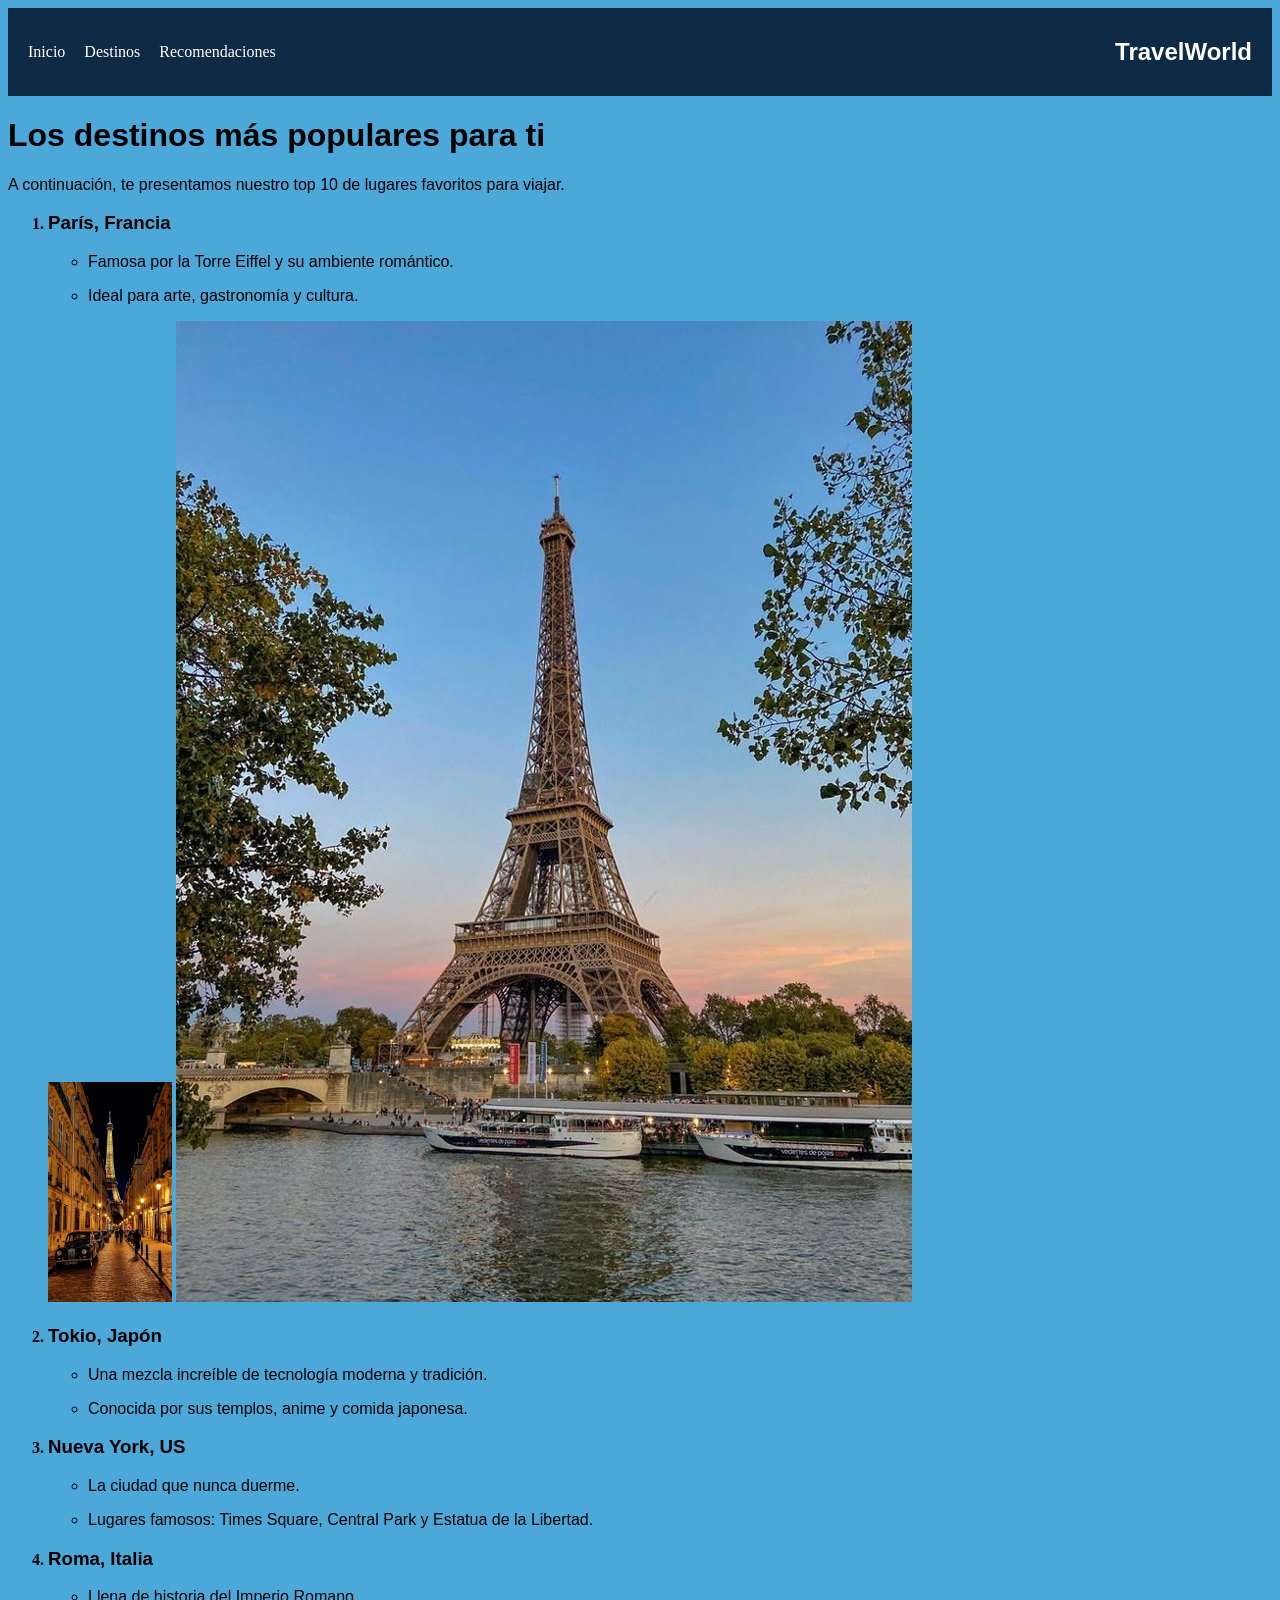
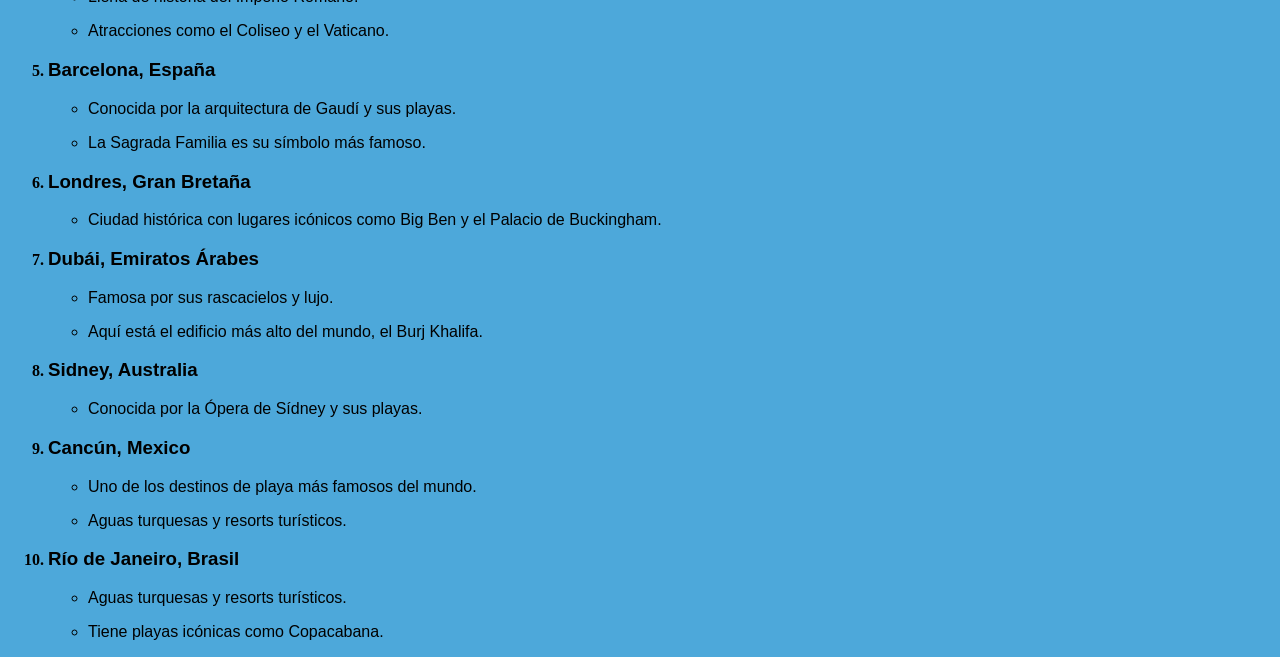
==== Destinos_Populares.html @ 243dc987 "Arreglo del error del tercer avance" ====
<!DOCTYPE html>
<html lang="en">
<head>
    <meta charset="UTF-8">
    <meta name="viewport" content="width=device-width, initial-scale=1.0">
    <title>Document</title>
    <link rel="stylesheet" href="style.css">
</head>
<body class="destinos">

    <nav class="navbar">

    <div class="menu">
        <a href="Inicio.html">Inicio</a>
        <a href="Destinos_Populares.html">Destinos</a>
        <a href="#">Recomendaciones</a>
    </div>

    <h1 class="titulo">TravelWorld</h1>

</nav>

    <h1>Los destinos más populares para ti</h1>
    <p>A continuación, te presentamos nuestro top 10 de lugares favoritos para viajar.</p>

    <ol>
        <strong><li><h3>París, Francia</h3></li></strong>
        <ul>
            <li><p>Famosa por la Torre Eiffel y su ambiente romántico.</p></li>
            <li><p>Ideal para arte, gastronomía y cultura.</p></li>
        </ul>
        <img src="Fotos/Paris streets.jpg" alt="350" height="220">
        <img src="Fotos/POV_ you’re in Paris.jpg
        " alt="">

        <strong><li><h3>Tokio, Japón</h3></li></strong>
        <ul>
            <li><p>Una mezcla increíble de tecnología moderna y tradición.</p></li>
            <li><p>Conocida por sus templos, anime y comida japonesa.</p></li>
        </ul>

        <strong><li><h3>Nueva York, US</h3></li></strong>
        <ul>
            <li><p>La ciudad que nunca duerme.</p></li>
            <li><p>Lugares famosos: Times Square, Central Park y Estatua de la Libertad.</p></li>
        </ul>

        <strong><li><h3>Roma, Italia</h3></li></strong>
        <ul>
            <li><p>Llena de historia del Imperio Romano.</p></li>
            <li><p>Atracciones como el Coliseo y el Vaticano.</p></li>
        </ul>

        <strong><li><h3>Barcelona, España</h3></li></strong>
        <ul>
            <li><p>Conocida por la arquitectura de Gaudí y sus playas.</p></li>
            <li><p>La Sagrada Familia es su símbolo más famoso.</p></li>
        </ul>

        <strong><li><h3>Londres, Gran Bretaña</h3></li></strong>
        <ul>
            <li><p>Ciudad histórica con lugares icónicos como Big Ben y el Palacio de Buckingham.</p></li>
        </ul>

        <strong><li><h3>Dubái, Emiratos Árabes</h3></li></strong>
        <ul>
            <li><p>Famosa por sus rascacielos y lujo.</p></li>
            <li><p>Aquí está el edificio más alto del mundo, el Burj Khalifa.</p></li>
        </ul>

        <strong><li><h3>Sidney, Australia</h3></li></strong>
        <ul>
            <li><p>Conocida por la Ópera de Sídney y sus playas.</p></li>
        </ul>

        <strong><li><h3>Cancún, Mexico</h3></li></strong>
        <ul>
            <li><p>Uno de los destinos de playa más famosos del mundo.</p></li>
            <li><p>Aguas turquesas y resorts turísticos.</p></li>
        </ul>

        <strong><li><h3>Río de Janeiro, Brasil</h3></li></strong>
        <ul>
            <li><p>Aguas turquesas y resorts turísticos.</p></li>
            <li><p>Tiene playas icónicas como Copacabana.</p></li>
        </ul>
    </ol>
</body>
</html>
---- style.css ----
.navbar
{
    display: flex;
    justify-content: space-between;
    align-items: center;
    background-color: #0F2A44;
    padding: 10px 20px;
}

h1,h3,p
{
    font-family: Arial, "Helvetica Neue", Helvetica, sans-serif;
}

.menu a
{
    color: white;
    text-decoration: none;
    margin-right: 15px;
}

.titulo
{
    color: white;
}

.Inicio
{
    background-color:#1E3A5F;
    color: white;
}

.destinos
{
    background-color: #4DA8DA;
}
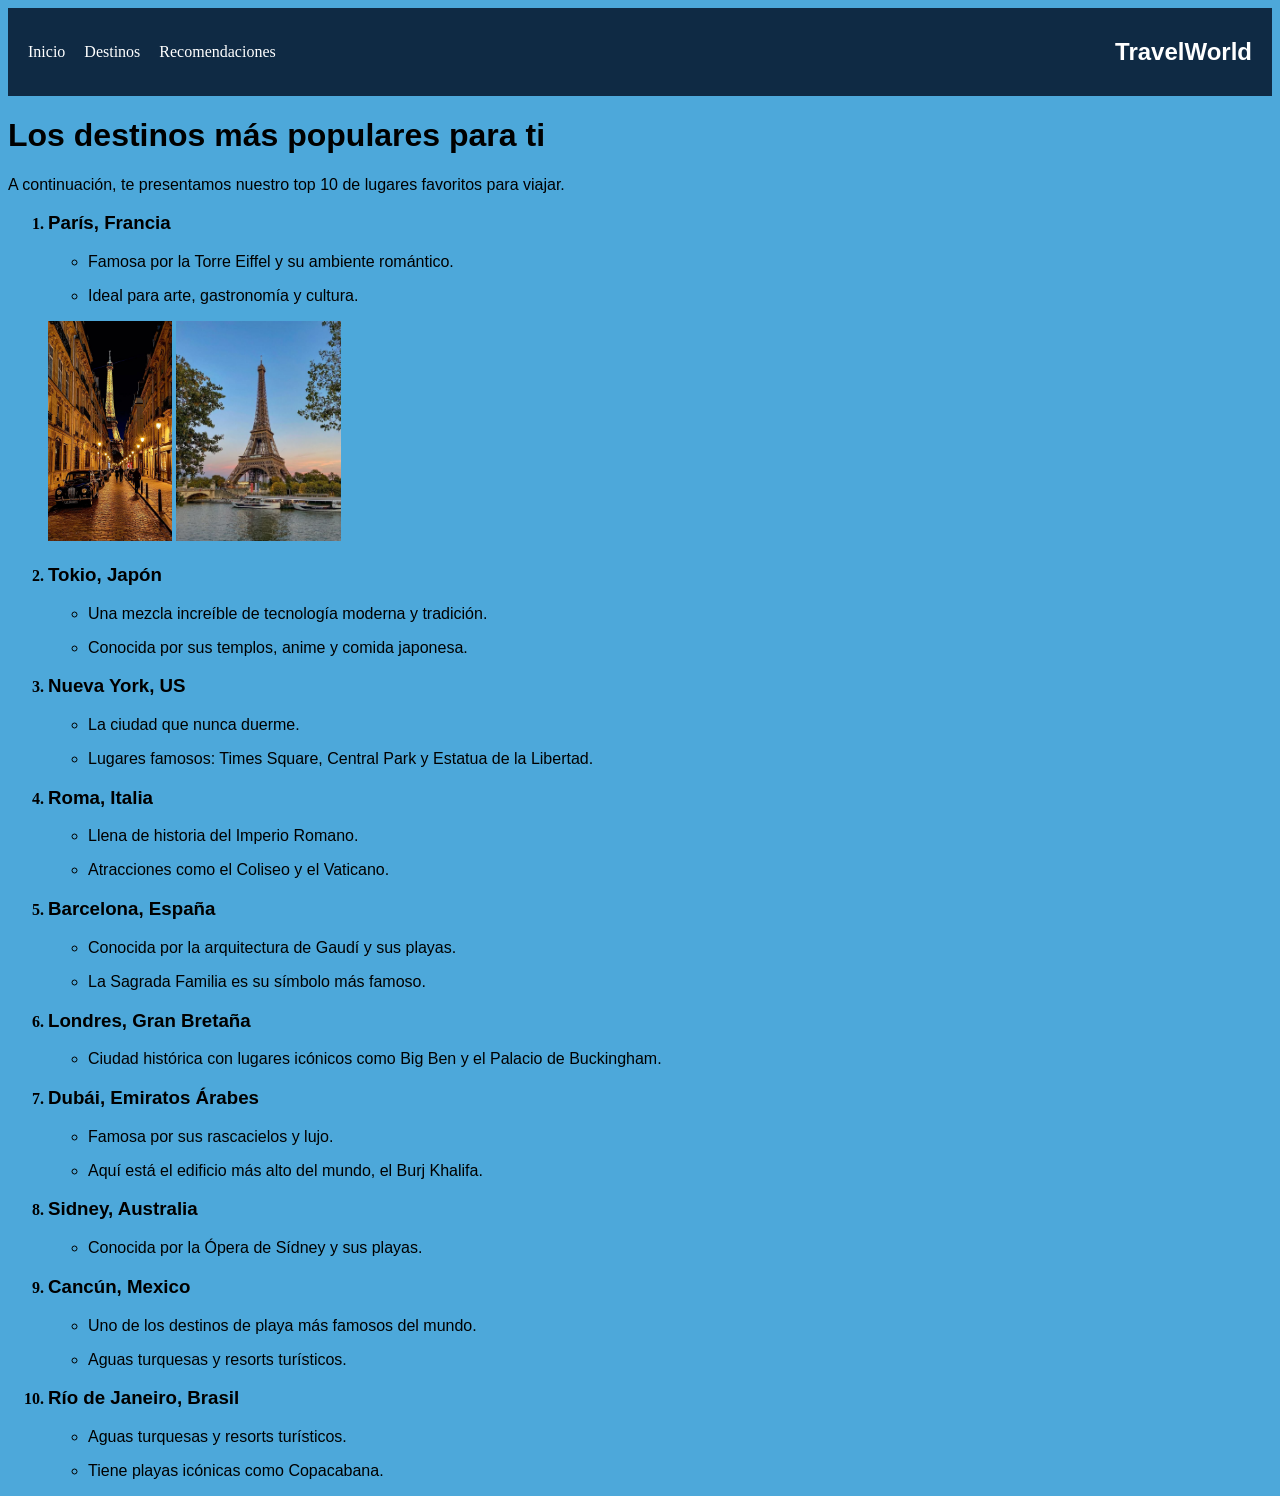
==== commit f399a669: "actualizacion de avance 3" ====
--- a/Destinos_Populares.html
+++ b/Destinos_Populares.html
@@ -30,8 +30,7 @@
             <li><p>Ideal para arte, gastronomía y cultura.</p></li>
         </ul>
         <img src="Fotos/Paris streets.jpg" alt="350" height="220">
-        <img src="Fotos/POV_ you’re in Paris.jpg
-        " alt="">
+        <img src="Fotos/POV_ you’re in Paris.jpg" alt="350" height="220">
 
         <strong><li><h3>Tokio, Japón</h3></li></strong>
         <ul>
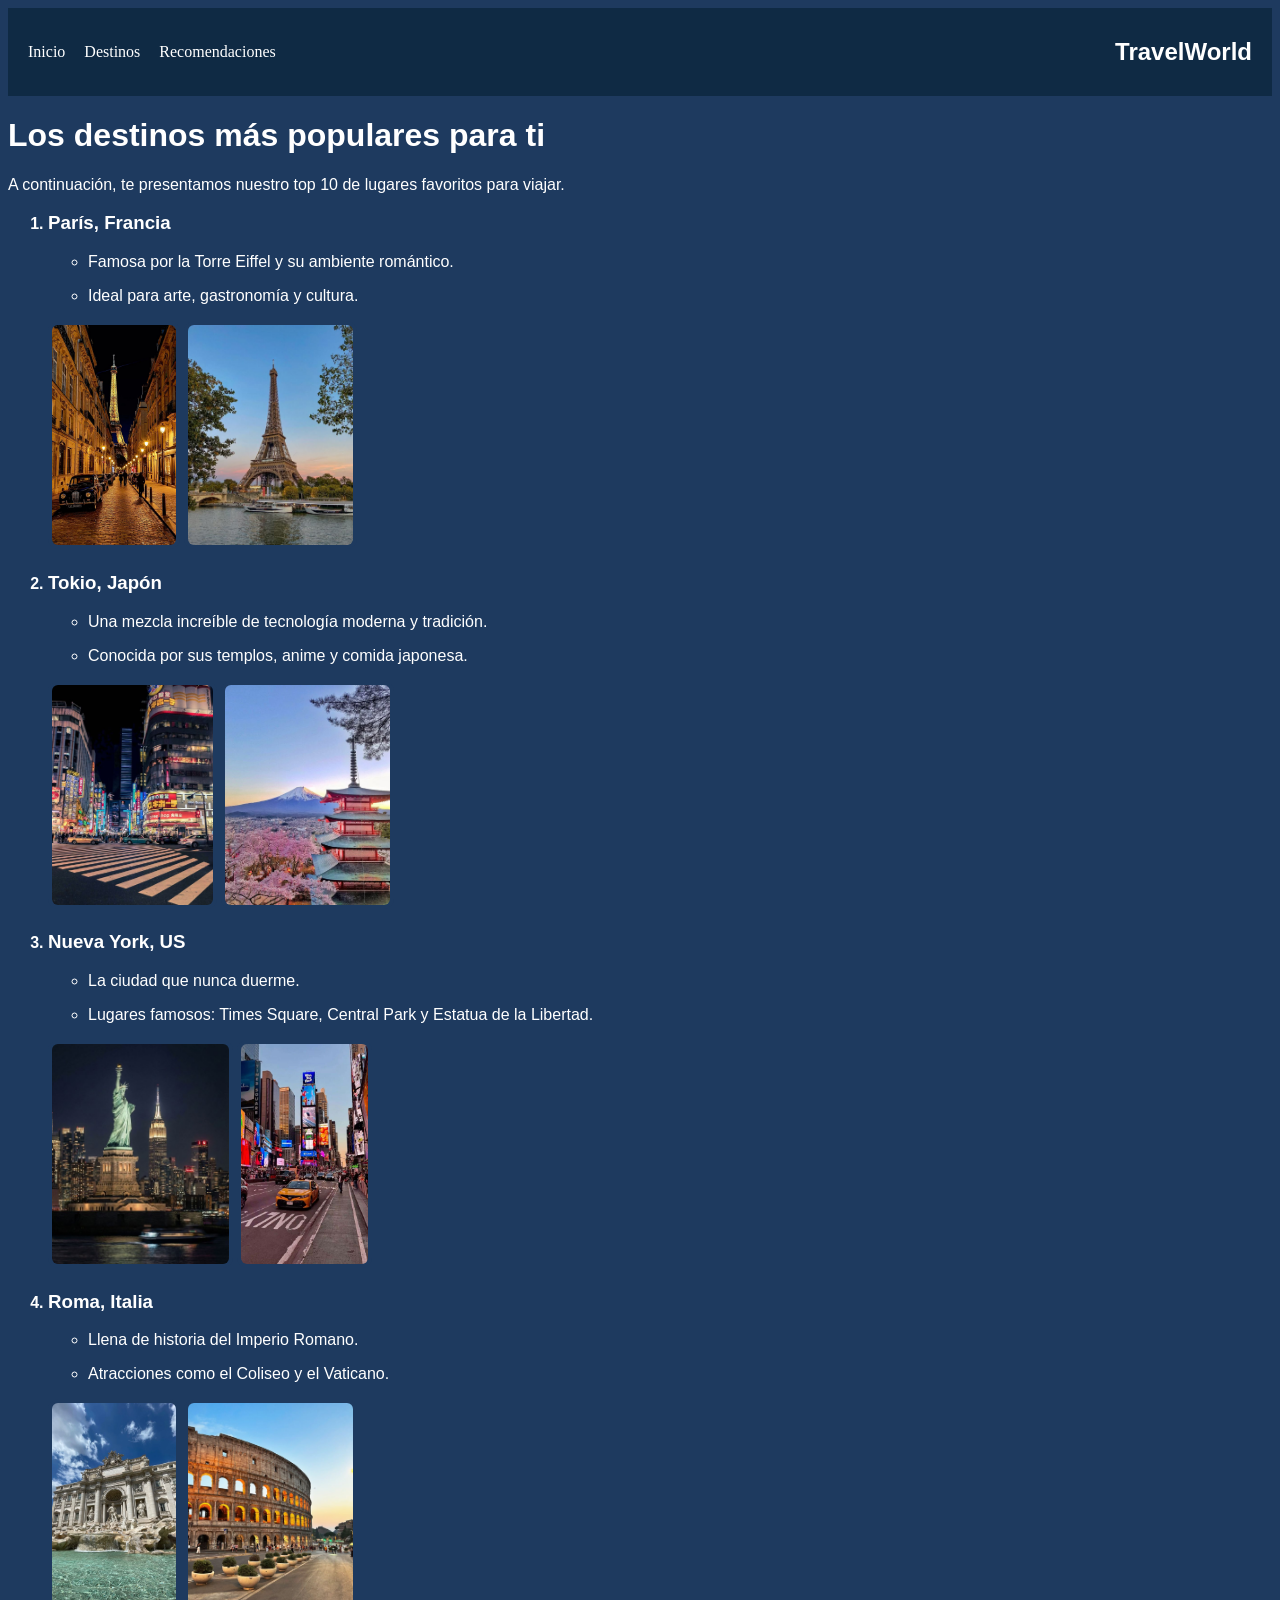
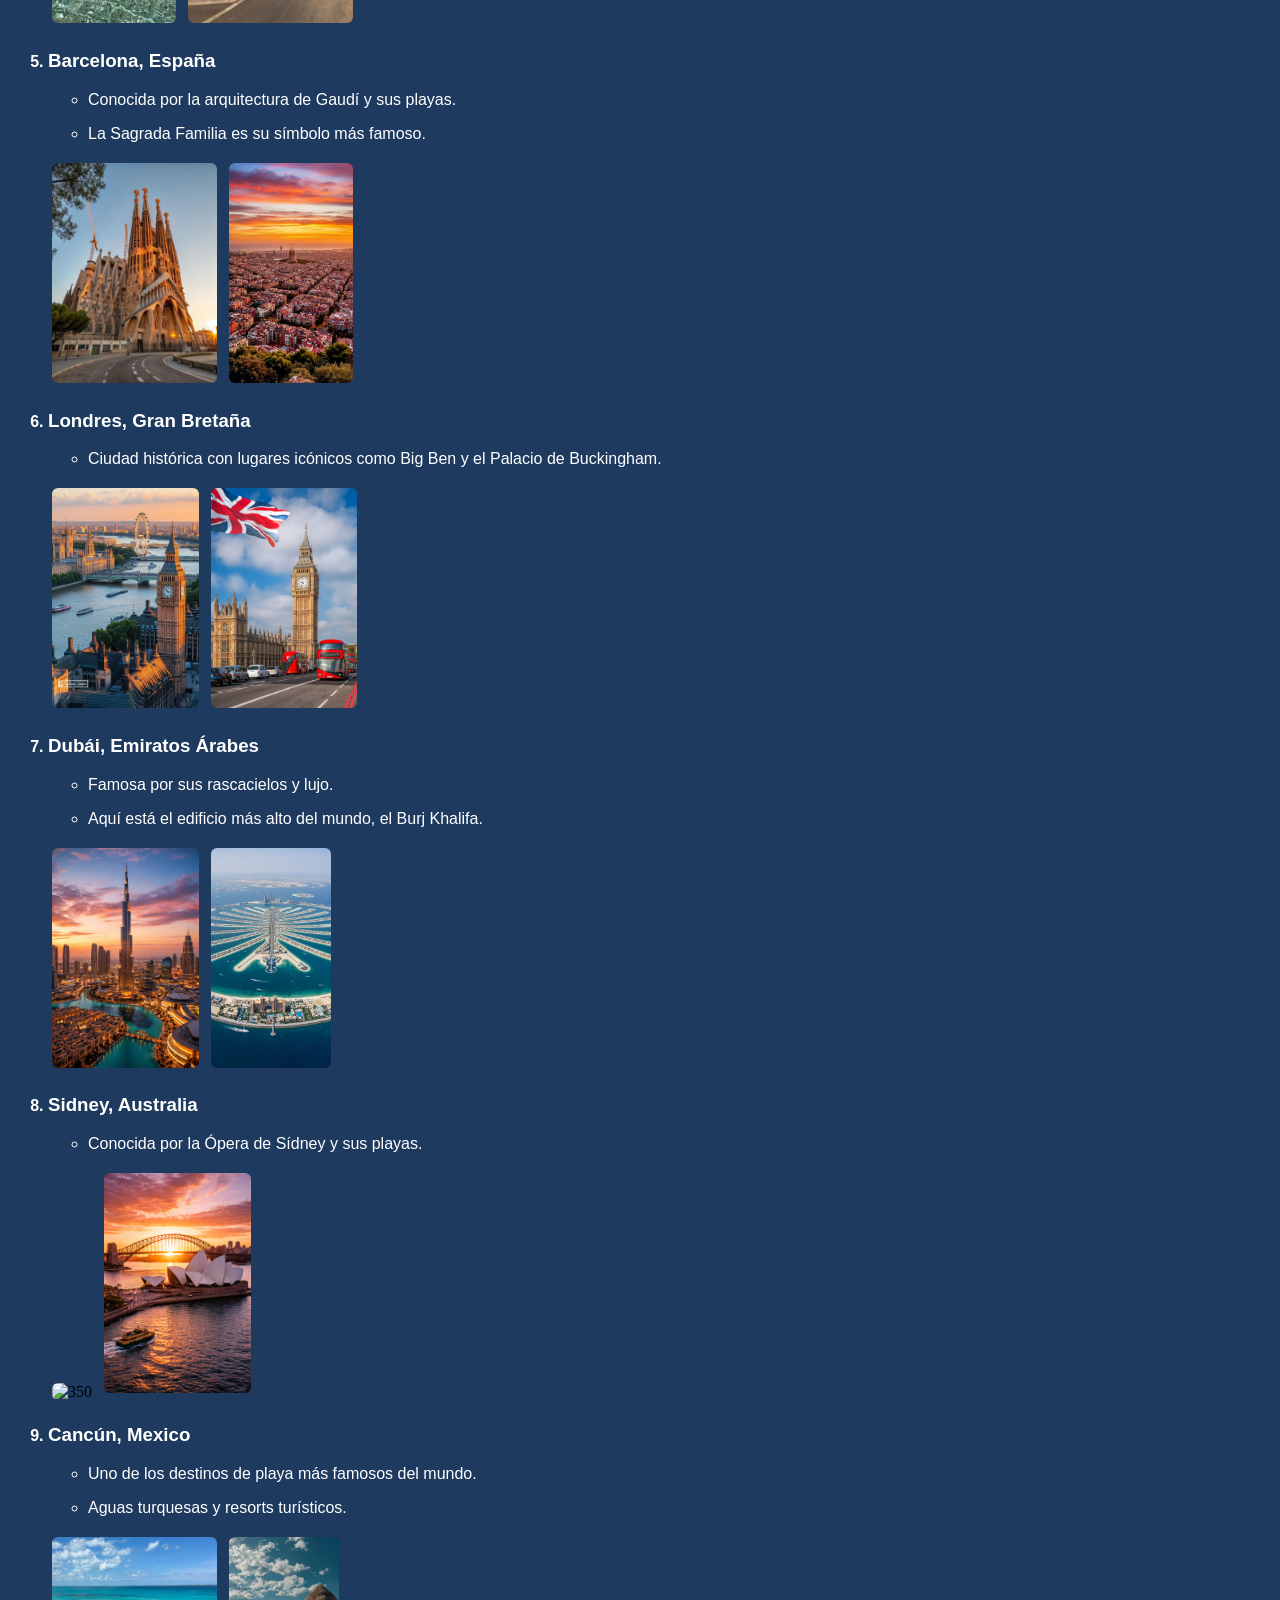
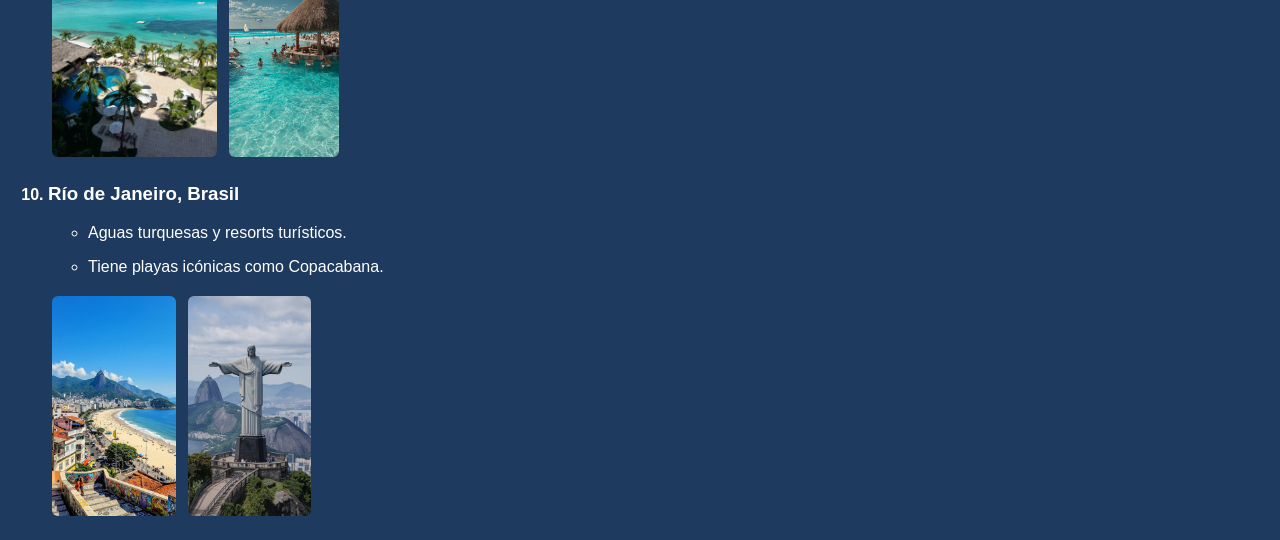
==== commit 87083953: "Cuarto avance" ====
--- a/Destinos_Populares.html
+++ b/Destinos_Populares.html
@@ -37,52 +37,70 @@
             <li><p>Una mezcla increíble de tecnología moderna y tradición.</p></li>
             <li><p>Conocida por sus templos, anime y comida japonesa.</p></li>
         </ul>
+        <img src="Fotos/51 Best Things to do in Tokyo.jpg" alt="350" height="220">
+        <img src="Fotos/descarga (21).jpg" alt="350" height="220">
 
         <strong><li><h3>Nueva York, US</h3></li></strong>
         <ul>
             <li><p>La ciudad que nunca duerme.</p></li>
             <li><p>Lugares famosos: Times Square, Central Park y Estatua de la Libertad.</p></li>
         </ul>
+        <img src="Fotos/ny 1.jpg" alt="350" height="220">
+        <img src="Fotos/ny2.jpg" alt="350" height="220">
 
         <strong><li><h3>Roma, Italia</h3></li></strong>
         <ul>
             <li><p>Llena de historia del Imperio Romano.</p></li>
             <li><p>Atracciones como el Coliseo y el Vaticano.</p></li>
         </ul>
+        <img src="Fotos/Roma.jpg" alt="350" height="220">
+        <img src="Fotos/Rome, Italy.jpg" alt="350" height="220">
 
         <strong><li><h3>Barcelona, España</h3></li></strong>
         <ul>
             <li><p>Conocida por la arquitectura de Gaudí y sus playas.</p></li>
             <li><p>La Sagrada Familia es su símbolo más famoso.</p></li>
         </ul>
+        <img src="Fotos/la sagrada failia.jpg" alt="350" height="220">
+        <img src="Fotos/Sunset in Barcelona.jpg" alt="350" height="220">
 
         <strong><li><h3>Londres, Gran Bretaña</h3></li></strong>
         <ul>
             <li><p>Ciudad histórica con lugares icónicos como Big Ben y el Palacio de Buckingham.</p></li>
         </ul>
+        <img src="Fotos/londra 2.jpg" alt="350" height="220">
+        <img src="Fotos/Londra.jpg" alt="350" height="220">
 
         <strong><li><h3>Dubái, Emiratos Árabes</h3></li></strong>
         <ul>
             <li><p>Famosa por sus rascacielos y lujo.</p></li>
             <li><p>Aquí está el edificio más alto del mundo, el Burj Khalifa.</p></li>
         </ul>
+        <img src="Fotos/dubai 1.jpg" alt="350" height="220">
+        <img src="Fotos/dubai 2.jpg" alt="350" height="220">
 
         <strong><li><h3>Sidney, Australia</h3></li></strong>
         <ul>
             <li><p>Conocida por la Ópera de Sídney y sus playas.</p></li>
         </ul>
+        <img src="Fotos/Australian roadtrip anyone_🐨🦘🇦🇺__Many of you don’t know but Australia was my home for over 3 years while I got my Marine Science degree at @jamescookuniversity in Townsville! I miss those days, life in Australi.jpg" alt="350" height="220">
+        <img src="Fotos/Sydney, Australia.jpg" alt="350" height="220">
 
         <strong><li><h3>Cancún, Mexico</h3></li></strong>
         <ul>
             <li><p>Uno de los destinos de playa más famosos del mundo.</p></li>
             <li><p>Aguas turquesas y resorts turísticos.</p></li>
         </ul>
+        <img src="Fotos/cancún méxico.jpg" alt="350" height="220">
+        <img src="Fotos/Ultimate Cancun Mexico Bucket List_ Top Things To Do In Paradise.jpg" alt="350" height="220">
 
         <strong><li><h3>Río de Janeiro, Brasil</h3></li></strong>
         <ul>
             <li><p>Aguas turquesas y resorts turísticos.</p></li>
             <li><p>Tiene playas icónicas como Copacabana.</p></li>
         </ul>
+        <img src="Fotos/Brazil 🇧🇷.jpg" alt="350" height="220">
+        <img src="Fotos/descarga (22).jpg" alt="350" height="220">
     </ol>
 </body>
 </html>
--- a/style.css
+++ b/style.css
@@ -7,9 +7,10 @@
     padding: 10px 20px;
 }
 
-h1,h3,p
+h1,h3,p,li
 {
-    font-family: Arial, "Helvetica Neue", Helvetica, sans-serif;
+    font-family:Verdana, Geneva, Tahoma, sans-serif;
+    color: white;
 }
 
 .menu a
@@ -19,18 +20,23 @@
     margin-right: 15px;
 }
 
+
 .titulo
 {
     color: white;
 }
 
-.Inicio
+body
 {
-    background-color:#1E3A5F;
-    color: white;
+    font
 }
 
-.destinos
+img{
+    border: 4px solid #1E3A5F;
+    border-radius: 10px;
+}
+
+body
 {
-    background-color: #4DA8DA;
-}
+    background-color: #1E3A5F;
+}
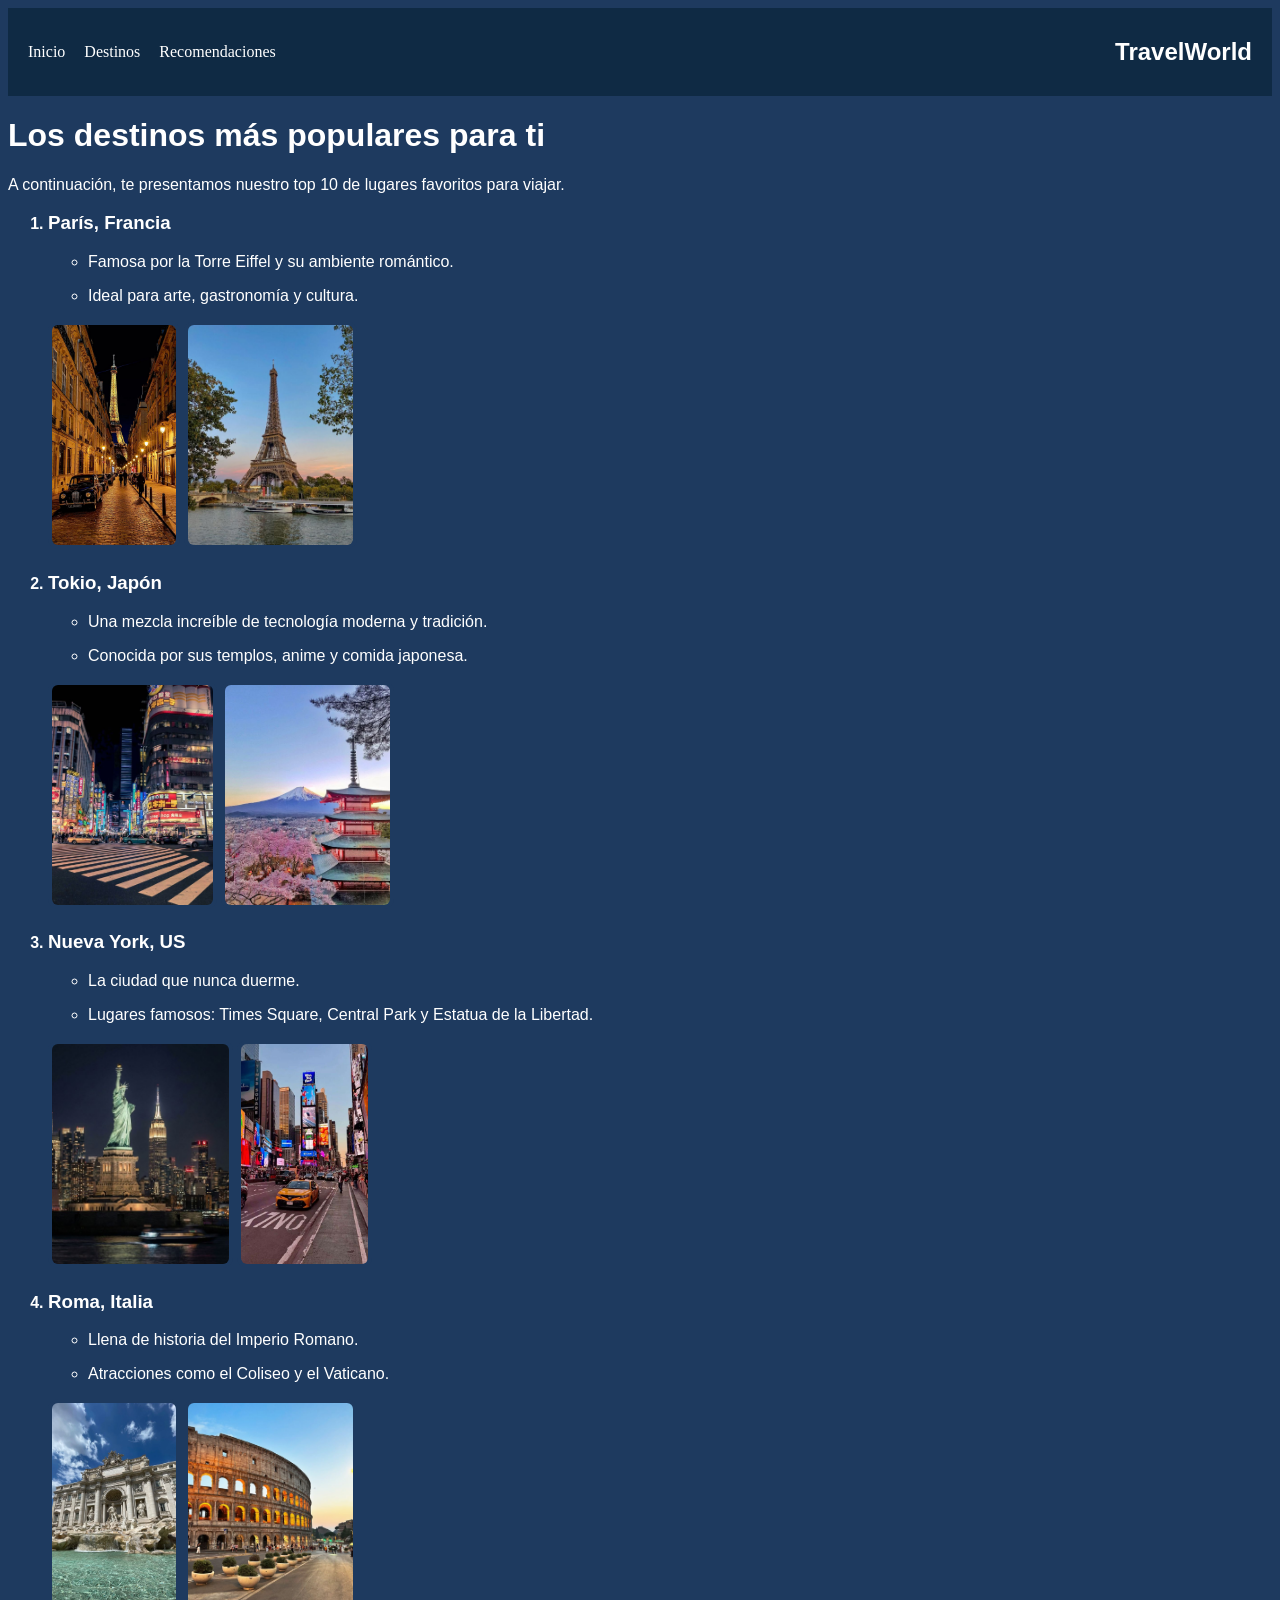
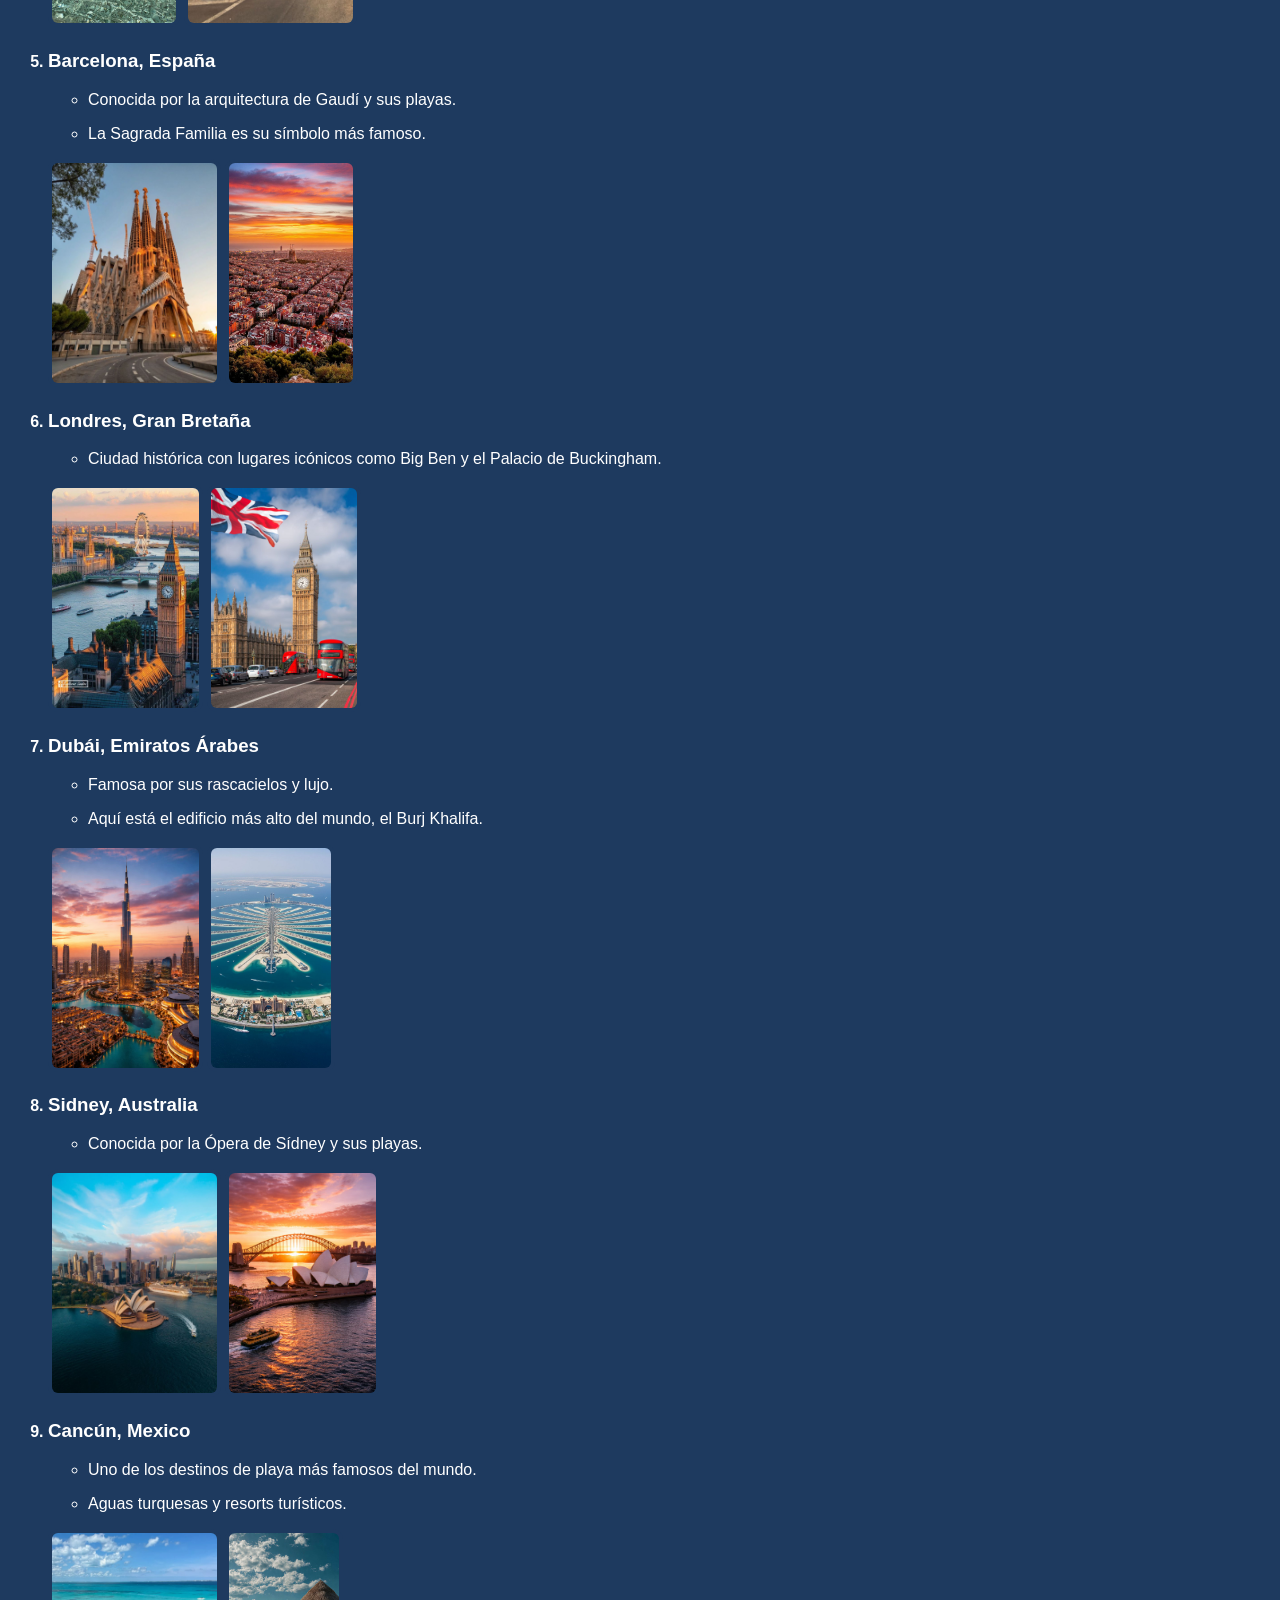
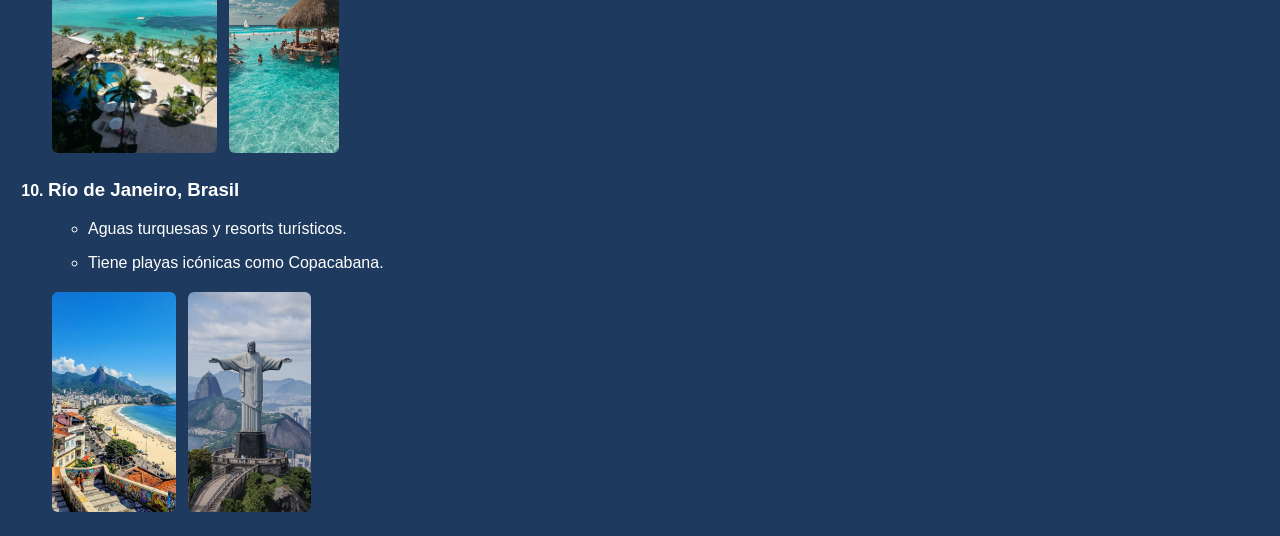
==== commit 1571091e: "Actualizacion sabado" ====
--- a/Destinos_Populares.html
+++ b/Destinos_Populares.html
@@ -13,7 +13,7 @@
     <div class="menu">
         <a href="Inicio.html">Inicio</a>
         <a href="Destinos_Populares.html">Destinos</a>
-        <a href="#">Recomendaciones</a>
+        <a href="Recomendaciones.html">Recomendaciones</a>
     </div>
 
     <h1 class="titulo">TravelWorld</h1>
@@ -83,7 +83,7 @@
         <ul>
             <li><p>Conocida por la Ópera de Sídney y sus playas.</p></li>
         </ul>
-        <img src="Fotos/Australian roadtrip anyone_🐨🦘🇦🇺__Many of you don’t know but Australia was my home for over 3 years while I got my Marine Science degree at @jamescookuniversity in Townsville! I miss those days, life in Australi.jpg" alt="350" height="220">
+        <img src="Fotos/australia act.jpg" alt="350" height="220">
         <img src="Fotos/Sydney, Australia.jpg" alt="350" height="220">
 
         <strong><li><h3>Cancún, Mexico</h3></li></strong>
--- a/style.css
+++ b/style.css
@@ -7,7 +7,7 @@
     padding: 10px 20px;
 }
 
-h1,h3,p,li
+h1,h2,h3,p,li
 {
     font-family:Verdana, Geneva, Tahoma, sans-serif;
     color: white;
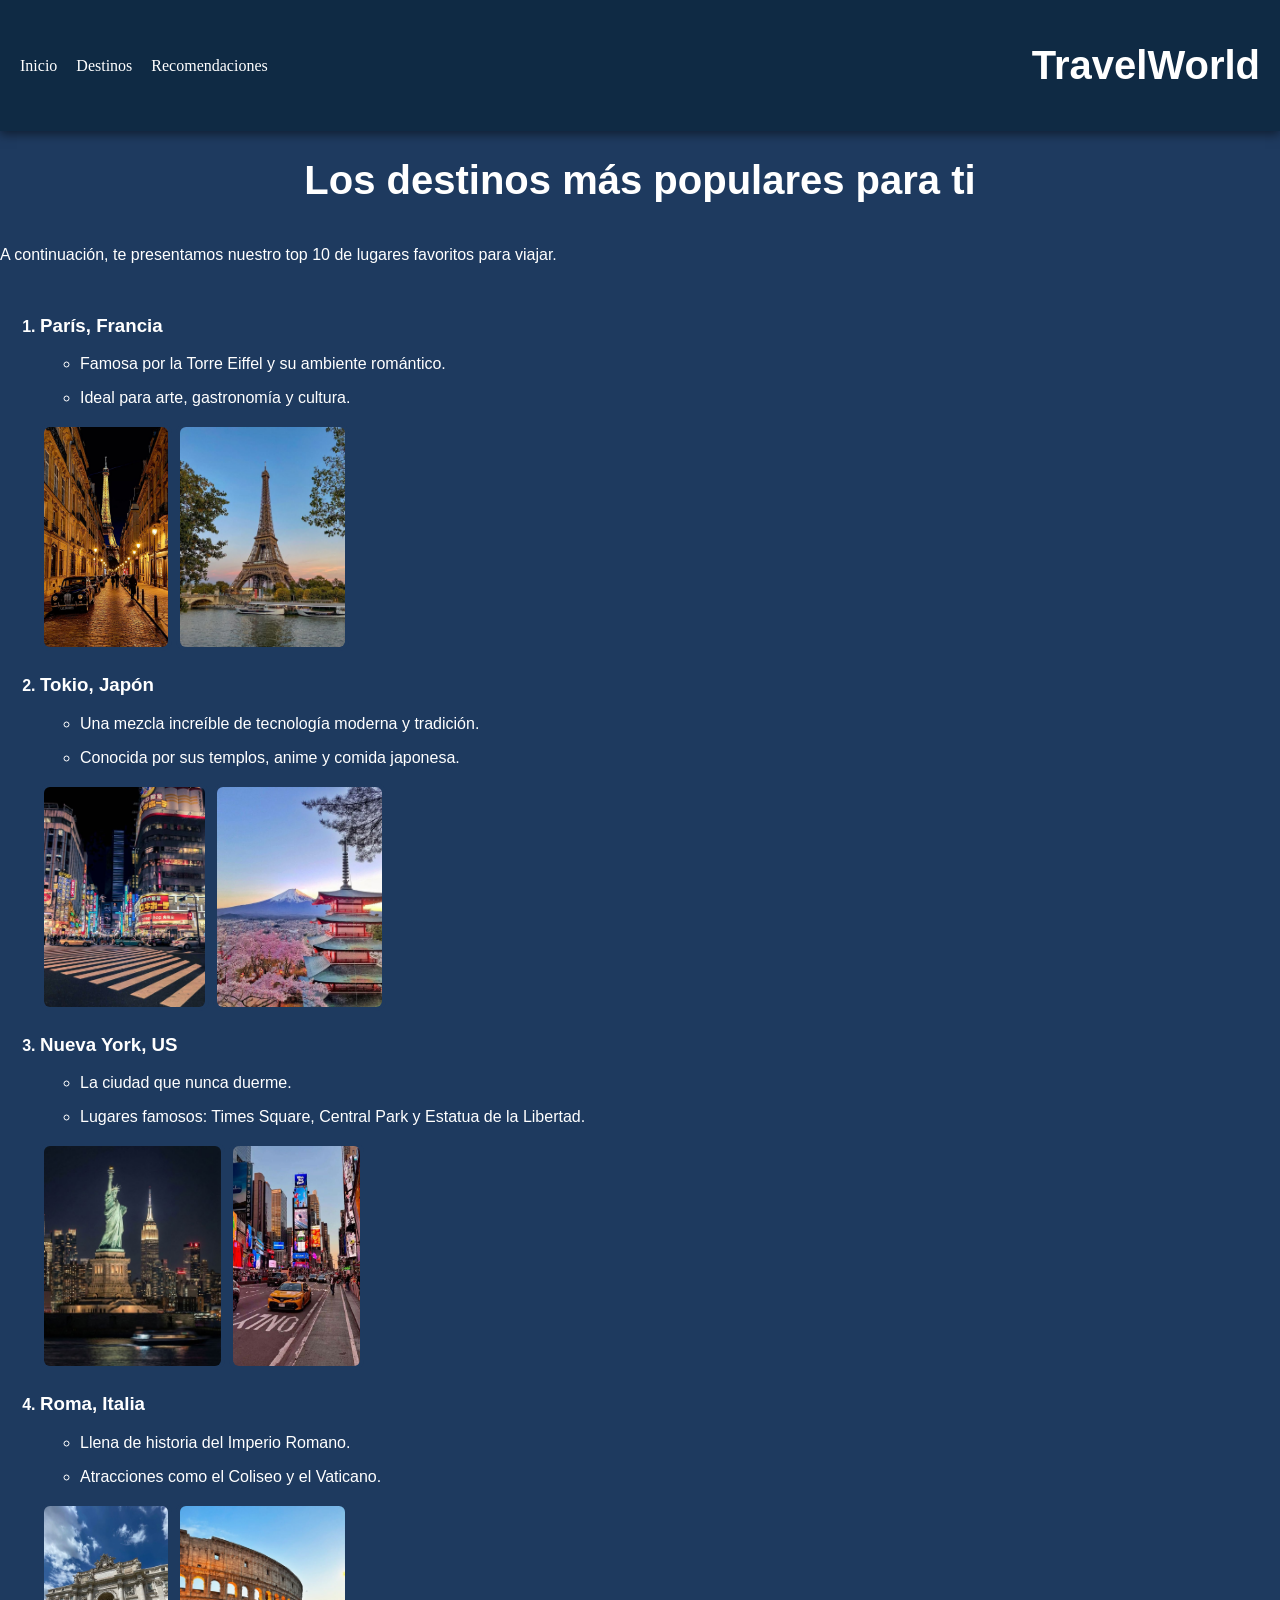
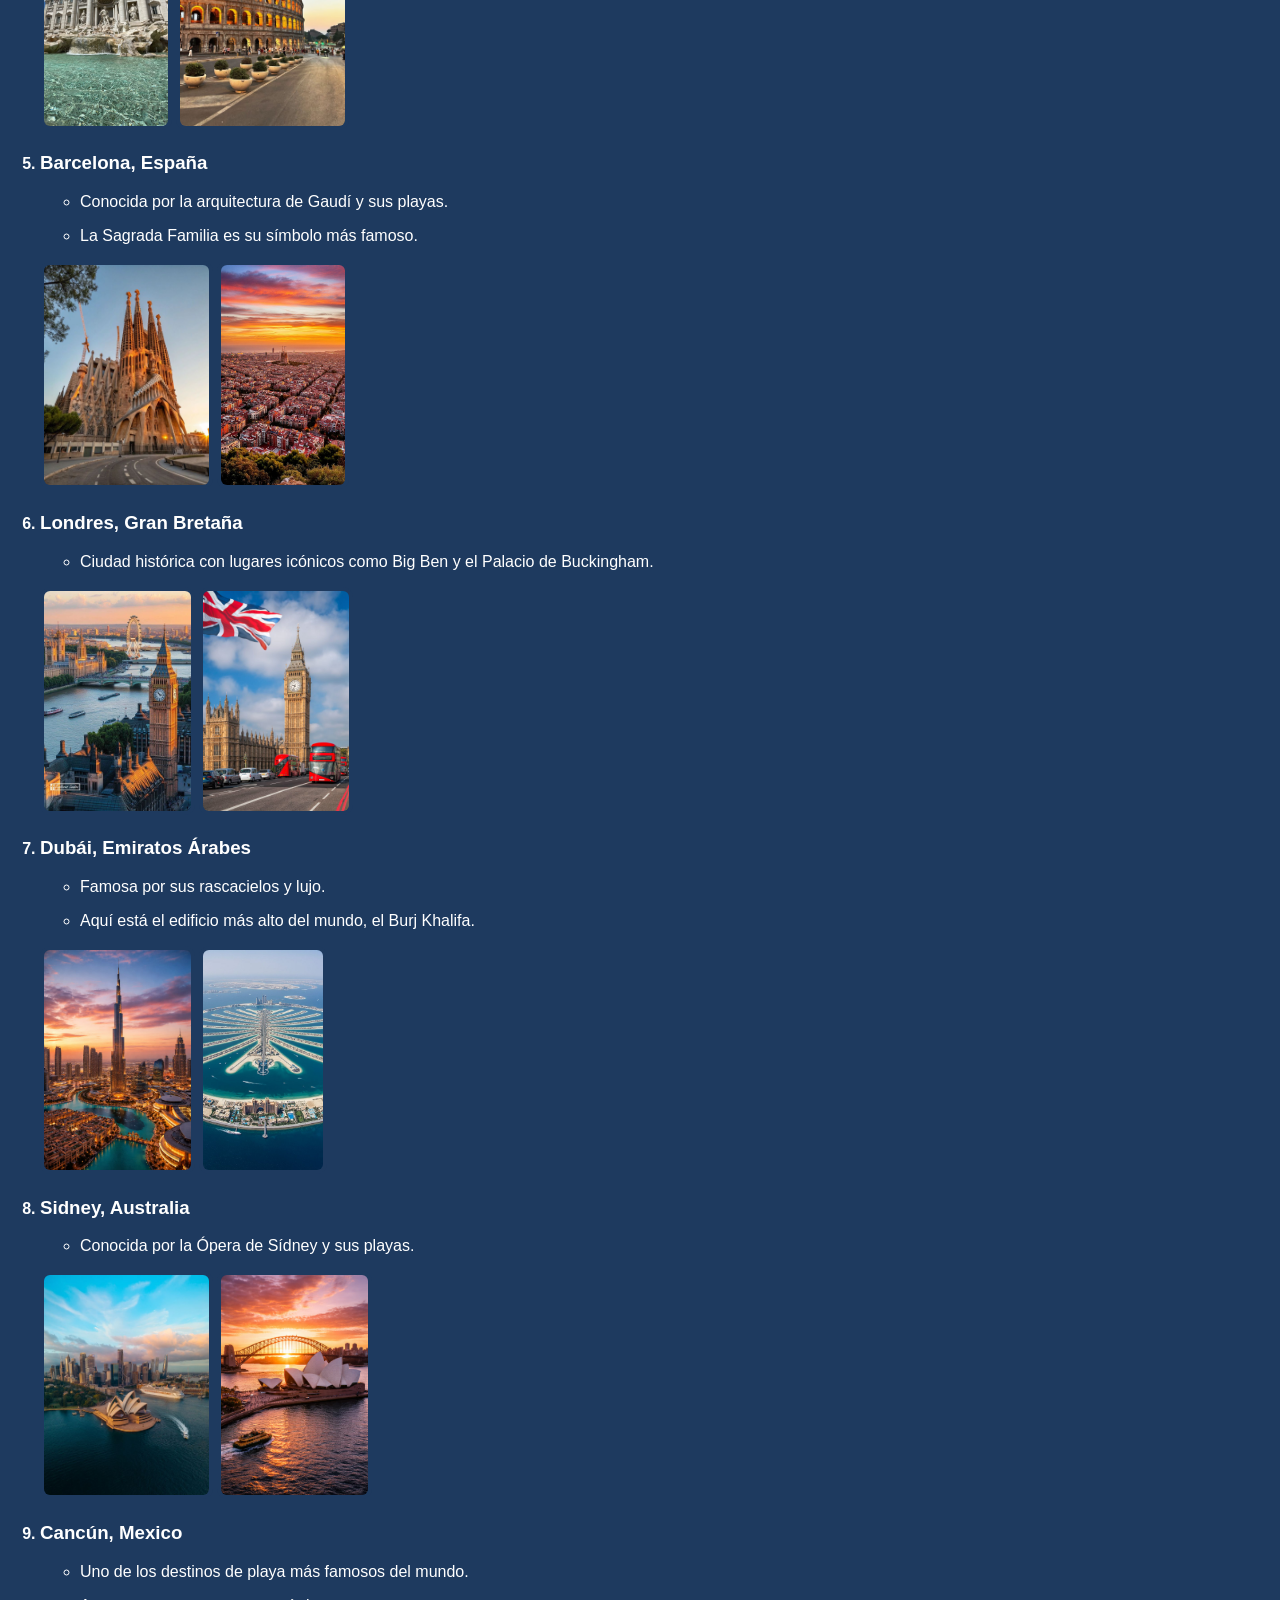
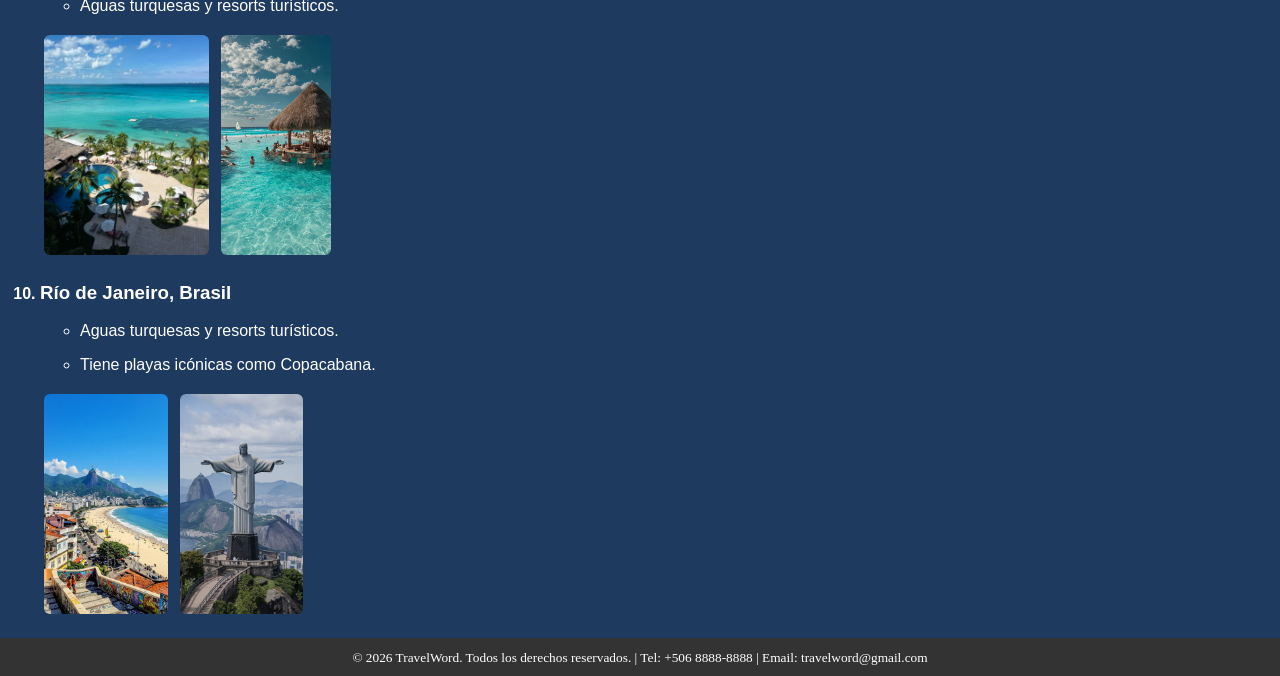
==== commit 0b2dee95: "Cambios finales" ====
--- a/Destinos_Populares.html
+++ b/Destinos_Populares.html
@@ -102,5 +102,7 @@
         <img src="Fotos/Brazil 🇧🇷.jpg" alt="350" height="220">
         <img src="Fotos/descarga (22).jpg" alt="350" height="220">
     </ol>
+
+    <footer><small>© 2026 TravelWord. Todos los derechos reservados. | Tel: +506 8888-8888 | Email: travelword@gmail.com</small></footer>
 </body>
 </html>
--- a/style.css
+++ b/style.css
@@ -5,12 +5,25 @@
     align-items: center;
     background-color: #0F2A44;
     padding: 10px 20px;
+    box-shadow: 0px 3px 10px rgba(0,0,0,0.5);
 }
 
 h1,h2,h3,p,li
 {
     font-family:Verdana, Geneva, Tahoma, sans-serif;
     color: white;
+}
+
+h1
+{
+    font-size: 40px;
+    text-align: center;
+}
+
+h2
+{
+    border-bottom: 2px solid #4DA6FF;
+    padding-bottom: 5px;
 }
 
 .menu a
@@ -20,23 +33,59 @@
     margin-right: 15px;
 }
 
+.menu a:hover
+{
+    color: #8cbbed;
+    transition: 0.3s;
+}
 
 .titulo
 {
     color: white;
 }
 
-body
+
+img
 {
-    font
+     border: 4px solid #1E3A5F;
+    border-radius: 10px;
+    transition: transform 0.3s;
 }
 
-img{
-    border: 4px solid #1E3A5F;
-    border-radius: 10px;
+img:hover
+{
+    transform: scale(1.05);
 }
 
+html, body
+{
+    height: 100%;
+    margin: 0%;
+}
 body
 {
     background-color: #1E3A5F;
+    display: flex;
+    flex-direction: column;
+}
+
+main
+{
+    flex: 1;
+}
+
+footer
+{
+    background: #333;
+    color: white;
+    text-align: center;
+    padding: 10px;
+}
+
+.card
+{
+    background: #0F2A44;
+    padding: 20px;
+    border-radius: 10px;
+    margin: 20px 0;
 }
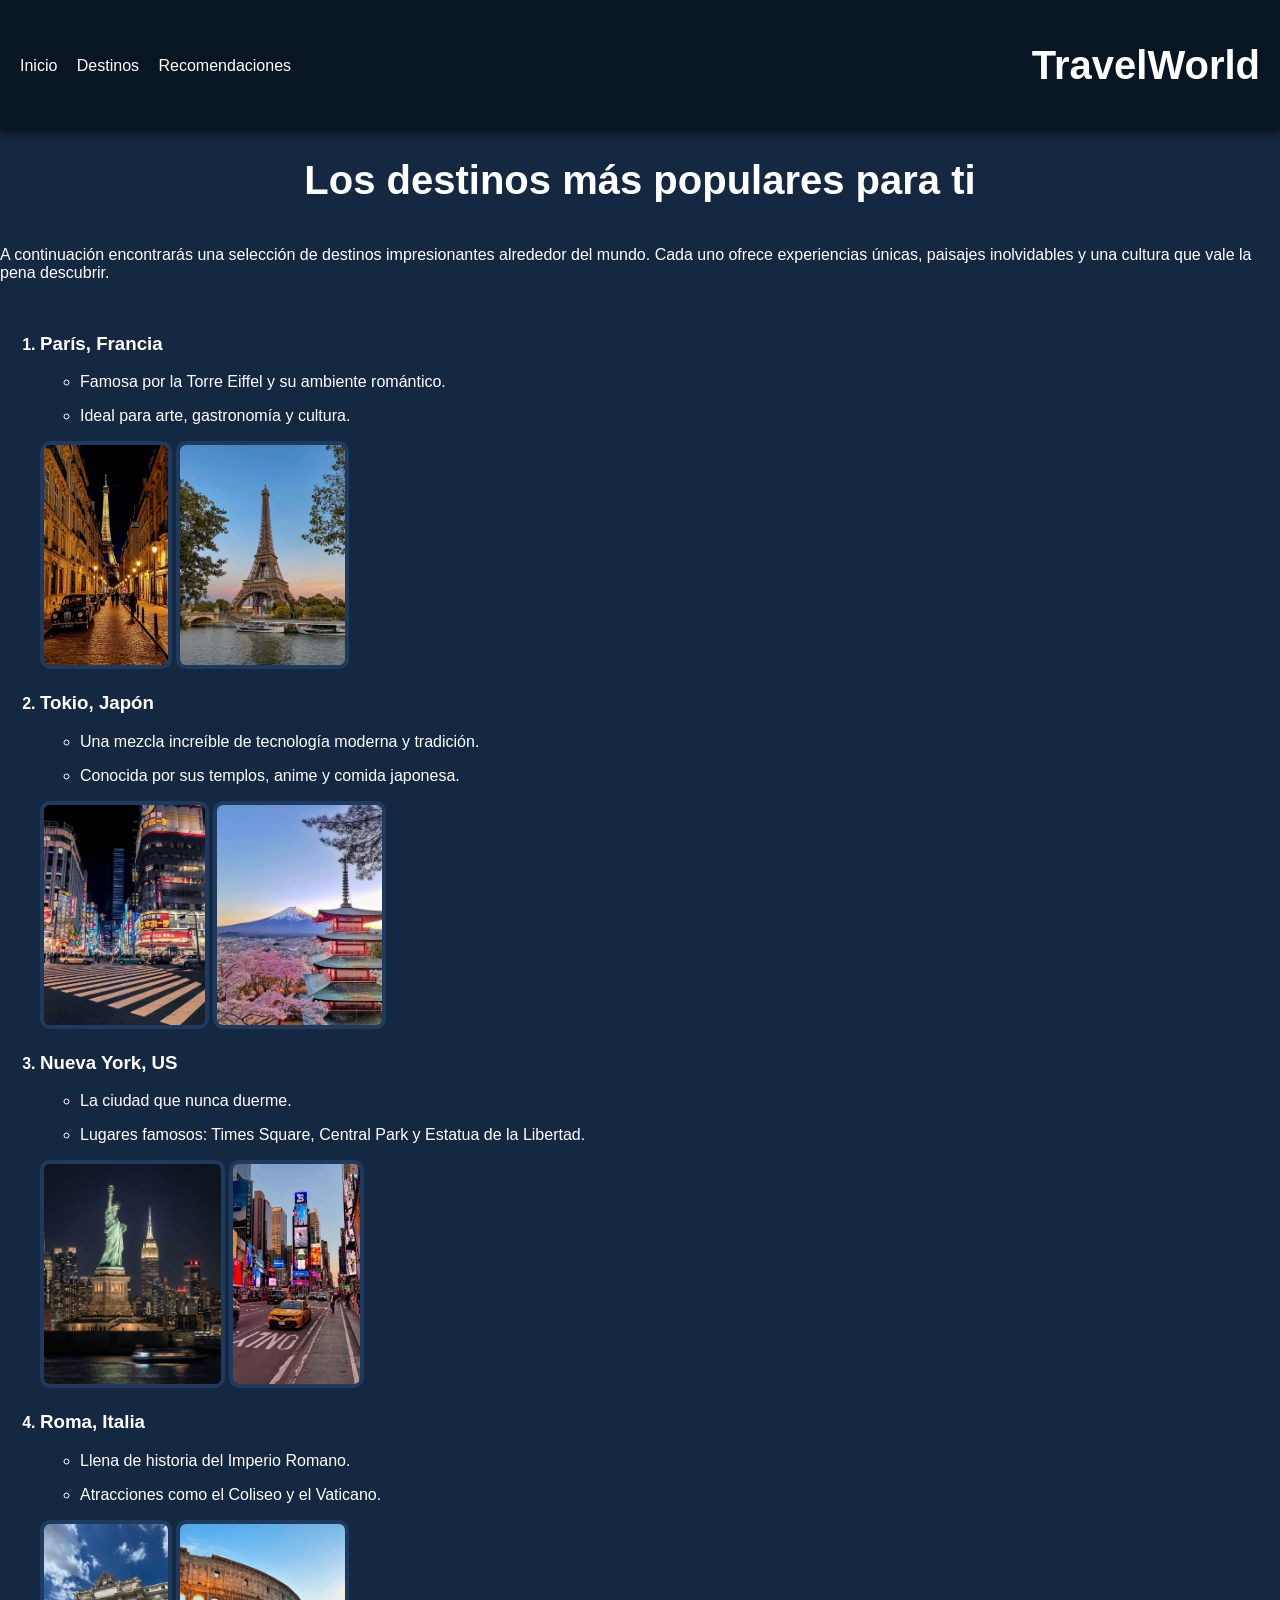
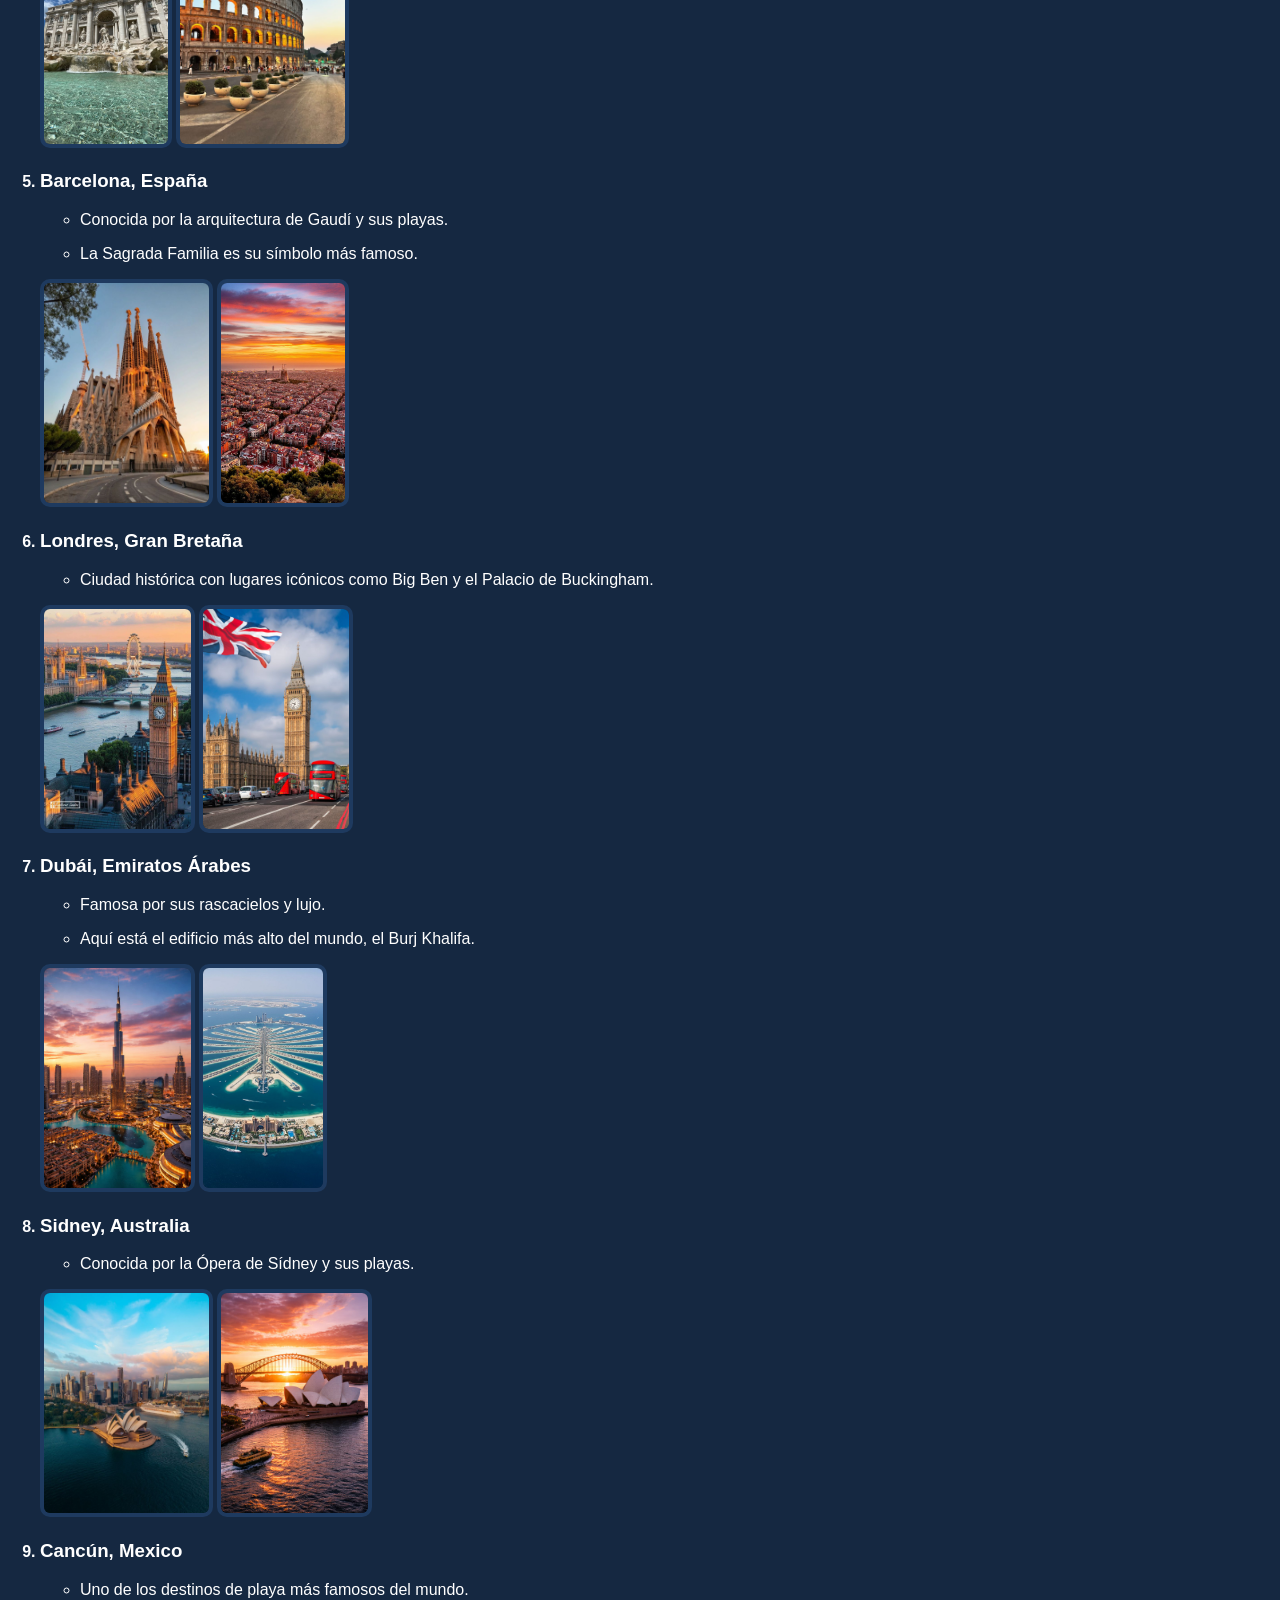
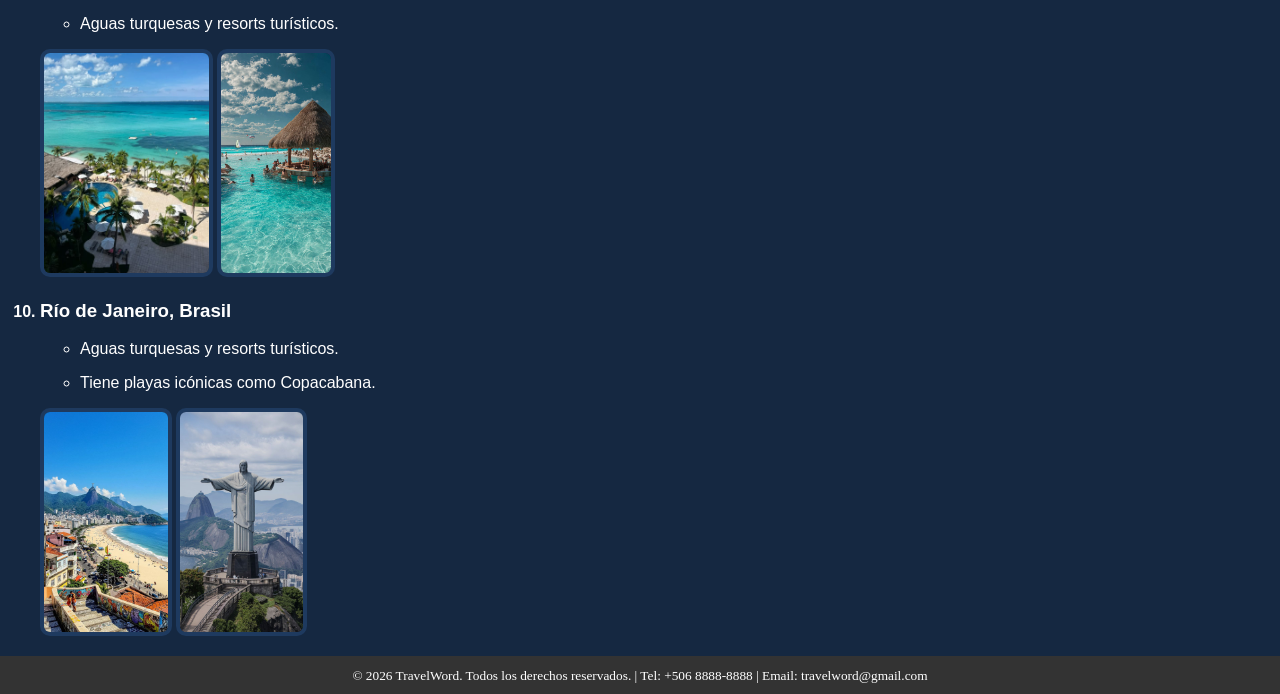
==== commit 4c55bc47: "Cambio final definitivo" ====
--- a/Destinos_Populares.html
+++ b/Destinos_Populares.html
@@ -3,7 +3,7 @@
 <head>
     <meta charset="UTF-8">
     <meta name="viewport" content="width=device-width, initial-scale=1.0">
-    <title>Document</title>
+    <title>TravelWorld</title>
     <link rel="stylesheet" href="style.css">
 </head>
 <body class="destinos">
@@ -21,7 +21,7 @@
 </nav>
 
     <h1>Los destinos más populares para ti</h1>
-    <p>A continuación, te presentamos nuestro top 10 de lugares favoritos para viajar.</p>
+    <p>A continuación encontrarás una selección de destinos impresionantes alrededor del mundo. Cada uno ofrece experiencias únicas, paisajes inolvidables y una cultura que vale la pena descubrir.</p>
 
     <ol>
         <strong><li><h3>París, Francia</h3></li></strong>
--- a/style.css
+++ b/style.css
@@ -3,12 +3,13 @@
     display: flex;
     justify-content: space-between;
     align-items: center;
-    background-color: #0F2A44;
+    background-color: #081624;
     padding: 10px 20px;
     box-shadow: 0px 3px 10px rgba(0,0,0,0.5);
+
 }
 
-h1,h2,h3,p,li
+h1,h2,h3,p,li, .navbar
 {
     font-family:Verdana, Geneva, Tahoma, sans-serif;
     color: white;
@@ -64,7 +65,7 @@
 }
 body
 {
-    background-color: #1E3A5F;
+    background-color: #152841;
     display: flex;
     flex-direction: column;
 }
@@ -82,10 +83,8 @@
     padding: 10px;
 }
 
-.card
+
+table
 {
-    background: #0F2A44;
-    padding: 20px;
-    border-radius: 10px;
-    margin: 20px 0;
+    color: white;
 }
